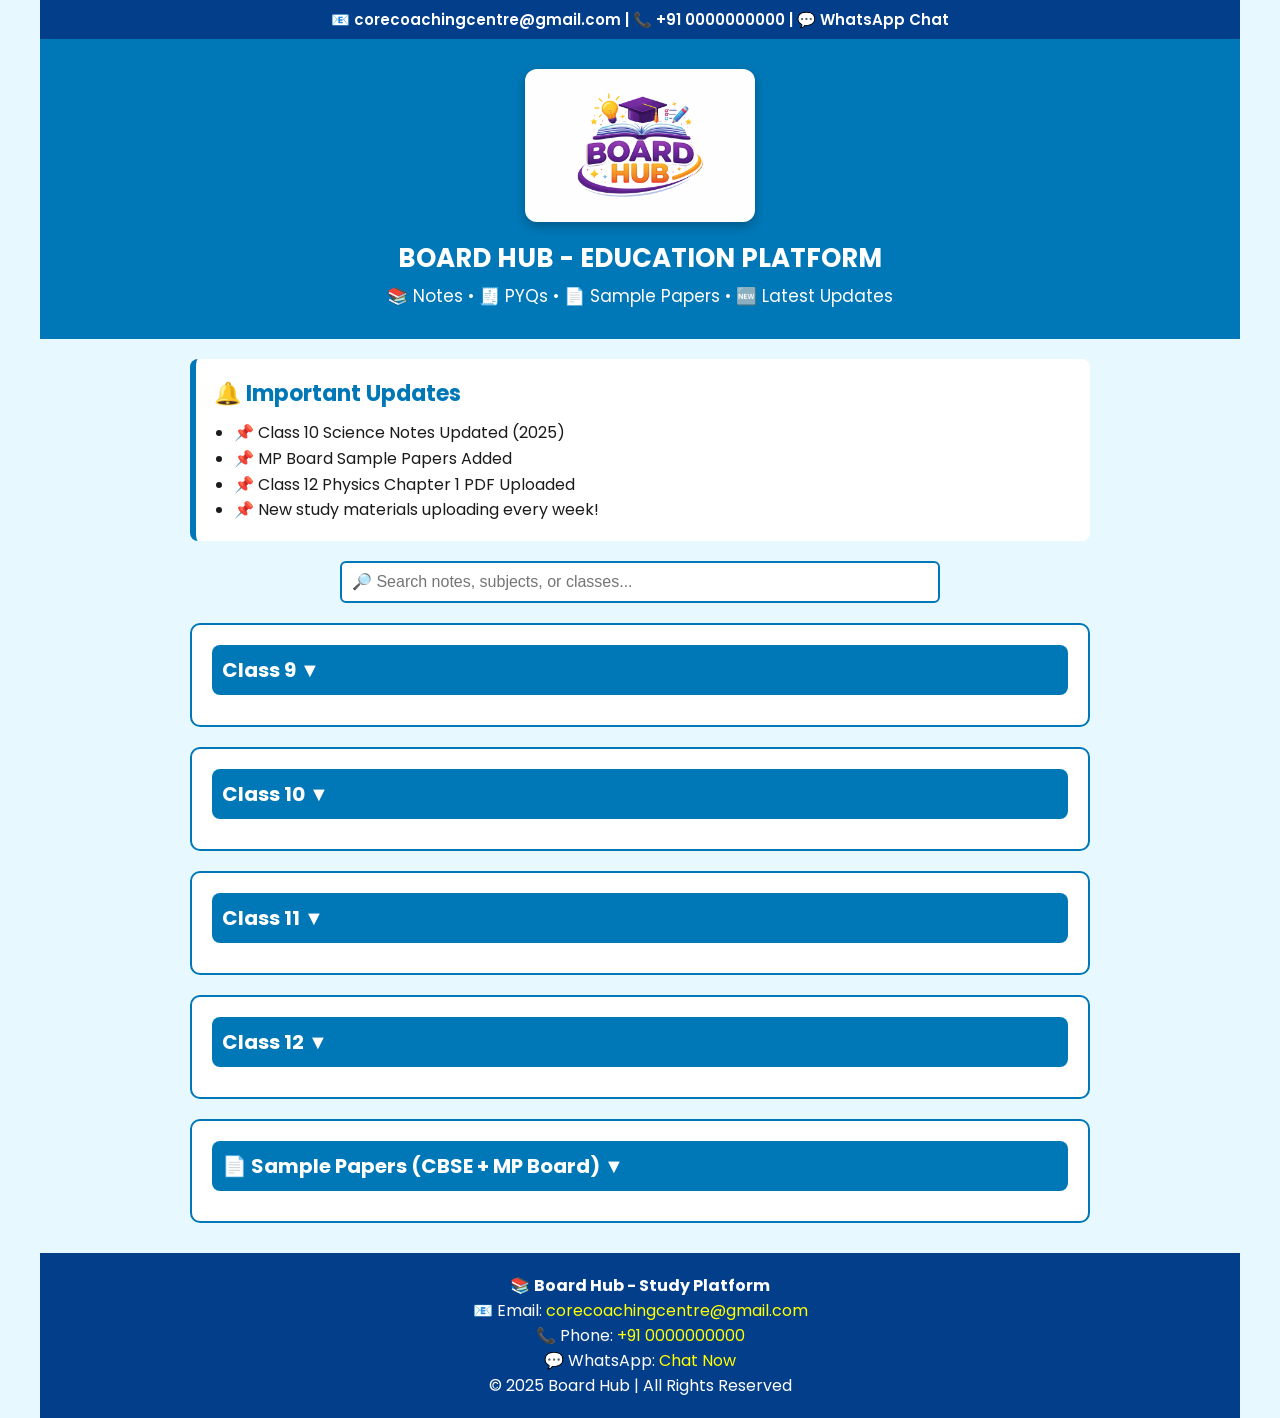
==== index.html @ dbda2019 "Update index.html" ====
<!DOCTYPE html>
<html lang="en">
<head>
<meta charset="UTF-8">
<meta name="viewport" content="width=device-width, initial-scale=1.0">
<title>Board Hub - Study Material</title>

<!-- GOOGLE FONT -->
<link href="https://fonts.googleapis.com/css2?family=Poppins:wght@400;600;700&display=swap" rel="stylesheet">

<style>
/* GLOBAL */
*{margin:0;padding:0;box-sizing:border-box;}
body{
    font-family:'Poppins',sans-serif;
    background:#e8f8ff;
    color:#1b1b1b;
    width:100%;
}

/* TOP CONTACT BAR */
.topbar{
    background:#023e8a;
    color:white;
    text-align:center;
    padding:8px;
    font-size:15px;
    font-weight:600;
}
.topbar a{color:white;text-decoration:none;}

/* HEADER */
header{
    width:100%;
    background:#0077b6;
    padding:30px 20px;
    text-align:center;
    color:white;
}
header img{
    width:230px;
    max-width:85%;
    height:auto;
    border-radius:12px;
    box-shadow:0 4px 10px rgba(0,0,0,0.25);
}
header h2{margin-top:10px;font-weight:700;font-size:26px;}
header p{font-size:17px;margin-top:5px;}

/* IMPORTANT UPDATE SECTION */
.update-box{
    background:white;
    padding:18px;
    margin:20px auto;
    border-left:6px solid #0077b6;
    max-width:900px;
    border-radius:8px;
}
.update-box h3{
    color:#0077b6;
    font-size:22px;
    margin-bottom:10px;
}
.update-box ul{
    margin-left:20px;
    line-height:1.6;
}

/* SEARCH BAR */
.searchBox{
    text-align:center;
    margin:15px auto;
}
.searchBox input{
    padding:10px;
    width:90%;
    max-width:600px;
    border:2px solid #0077b6;
    border-radius:6px;
    font-size:16px;
    outline:none;
}

/* DROPDOWN SECTION */
.dropdown {
  width:100%;
  max-width:900px;
  background:white;
  margin:20px auto;
  border-radius:10px;
  padding:20px;
  border:2px solid #0077b6;
}
.dropdown h3{
  font-size:20px;
  margin-bottom:10px;
  cursor:pointer;
  background:#0077b6;
  color:white;
  padding:10px;
  border-radius:8px;
}
.dropdown-content{display:none;padding:10px;}
.dropdown-content p{font-weight:600;margin-bottom:8px;color:#023e8a;font-size:18px;}
.dropdown-content ul{margin-left:20px;}
.dropdown-content li{
  margin:5px 0;
  padding:6px;
  background:#d9f3ff;
  border-radius:6px;
  list-style:square;
  border-left:5px solid #0077b6;
}

/* RESPONSIVE LAPTOP */
@media (min-width:1024px){
  body{max-width:1200px;margin:auto;}
}

/* RESPONSIVE MOBILE */
@media (max-width:600px){
  header h2{font-size:22px;}
}

/* FOOTER */
footer{
    background:#023e8a;
    color:white;
    text-align:center;
    padding:20px;
    margin-top:30px;
}
footer a{color:yellow;text-decoration:none;}
</style>

<script>
function toggleMenu(id){
  var menu=document.getElementById(id);
  menu.style.display = menu.style.display === "block" ? "none" : "block";
}
</script>

</head>
<body>

<!-- 🔷 TOP BAR -->
<div class="topbar">
 📧 <a href="mailto:corecoachingcentre@gmail.com">corecoachingcentre@gmail.com</a> |
 📞 <a href="tel:+910000000000">+91 0000000000</a> |
 💬 <a href="https://wa.me/910000000000" target="_blank">WhatsApp Chat</a>
</div>

<!-- 🔷 HEADER -->
<header>
  <img src="logo.png" alt="Board Hub Logo">
  <h2>BOARD HUB - EDUCATION PLATFORM</h2>
  <p>📚 Notes • 🧾 PYQs • 📄 Sample Papers • 🆕 Latest Updates</p>
</header>

<!-- 🔔 IMPORTANT UPDATES (New Section) -->
<section class="update-box">
  <h3>🔔 Important Updates</h3>
  <ul>
    <li>📌 Class 10 Science Notes Updated (2025)</li>
    <li>📌 MP Board Sample Papers Added</li>
    <li>📌 Class 12 Physics Chapter 1 PDF Uploaded</li>
    <li>📌 New study materials uploading every week!</li>
  </ul>
</section>

<!-- 🔎 SEARCH BAR -->
<div class="searchBox">
  <input type="text" id="searchInput" placeholder="🔎 Search notes, subjects, or classes...">
</div>

<!-- CLASS 9 -->
<div class="dropdown" id="c9">
<h3 onclick="toggleMenu('d9')">Class 9 ▼</h3>
<div class="dropdown-content" id="d9">
<ul><li>📌 Hindi</li><li>📌 English</li><li>📌 Maths</li><li>📌 Science</li><li>📌 Social Science</li></ul>
</div>
</div>

<!-- CLASS 10 -->
<div class="dropdown" id="c10">
<h3 onclick="toggleMenu('d10')">Class 10 ▼</h3>
<div class="dropdown-content" id="d10">
<ul><li>📌 Hindi</li><li>📌 English</li><li>📌 Maths</li><li>📌 Science</li><li>📌 Social Science</li></ul>
</div>
</div>

<!-- CLASS 11 -->
<div class="dropdown" id="c11">
<h3 onclick="toggleMenu('d11')">Class 11 ▼</h3>
<div class="dropdown-content" id="d11">
<ul><li>📌 Hindi</li><li>📌 English</li><li>📌 Physics</li><li>📌 Chemistry</li><li>📌 Biology</li><li>📌 Maths</li></ul>
</div>
</div>

<!-- CLASS 12 -->
<div class="dropdown" id="c12">
<h3 onclick="toggleMenu('d12')">Class 12 ▼</h3>
<div class="dropdown-content" id="d12">
<ul>
  <li>📌 Hindi</li>
  <li>📌 English</li>

 <li>📌 Physics
  <ul>
    <li>
      <a href="https://drive.google.com/file/d/13i5xgVI5YxOediqF1pPo_Yw7YDp3vEtR/view?usp=drive_link" target="_blank">
      📄 Chapter 1 - Electric Field & Charge (PDF)
      </a>
    </li>

    <li>
      <a href="https://drive.google.com/file/d/1NZJXa-EmIa1VrbZtQlbqDdPAXhDk2vq_/view?usp=drive_link" target="_blank">
      📄 Chapter 2 - Electrostatic Potential (PDF)
      </a>
    </li>
  </ul>
</li>



  <li>📌 Chemistry</li>
  <li>📌 Biology</li>
  <li>📌 Maths</li>
</ul>
</div>
</div>
<!-- SAMPLE PAPER -->
<div class="dropdown" id="samplepapers">
  <h3 onclick="toggleMenu('dsp')">📄 Sample Papers (CBSE + MP Board) ▼</h3>
  
  <div class="dropdown-content" id="dsp">

    <!-- CBSE BOARD -->
    <h4>CBSE Board</h4>
    <ul>
      <li>
        <strong>Class 10</strong>
        <ul>
          <!-- Add CBSE Class 10 Links Here Later -->
          <li><a href="#">Coming Soon</a></li>
        </ul>
      </li>

      <li>
        <strong>Class 12</strong> (Physics)
        <ul>
          <li><a href="https://drive.google.com/file/d/1LjZVh751-LTom3ztkw3hu4nW7rCTsqr9/preview" target="_blank">Physics Sample Paper - 1 (View)</a></li>
          <li><a href="https://drive.google.com/file/d/1PLNd87cOJ4BMA9xZ3qyDdjQGMsoeXi3h/preview" target="_blank">Physics Sample Paper - 2 (View)</a></li>
          <li><a href="https://drive.google.com/file/d/1LTGrGXedfxDozJI8tWbpgjBs2gKqow3o/preview" target="_blank">Physics Sample Paper - 3 (View)</a></li>
          <li><a href="https://drive.google.com/file/d/1a563szeJoB_YWufJ8kMT9vyccyozS0le/preview" target="_blank">Physics Sample Paper - 4 (View)</a></li>
          <li><a href="https://drive.google.com/file/d/17HUvt2qSjHZ_tY9cYPHhOdS2OElTEBbp/preview" target="_blank">Physics Sample Paper - 5 (View)</a></li>
          <li><a href="https://drive.google.com/file/d/1YViU19A9rbX-Q9xpT8FvNbxz4AWL9ROc/preview" target="_blank">Physics Sample Paper - 6 (View)</a></li>
          <li><a href="https://drive.google.com/file/d/1jaML5m0oEkUDNbf9BvvKaFSH38fDeGaO/preview" target="_blank">Physics Sample Paper - 7 (View)</a></li>
          <li><a href="https://drive.google.com/file/d/1nXoVoQVWCYb-kG9fW2ruW-i1c37XTg1z/preview" target="_blank">Physics Sample Paper - 8 (View)</a></li>
          <li><a href="https://drive.google.com/file/d/1lZsOgG0x2ixdXPxz2mk-mGnbYzijcwLo/preview" target="_blank">Physics Sample Paper - 9 (View)</a></li>
        </ul>
      </li>
    </ul>

    <hr>

    <!-- MP BOARD -->
    <h4>MP Board</h4>
    <ul>
      <li><strong>Class 10</strong> - Coming Soon</li>
      <li><strong>Class 12</strong> - Coming Soon</li>
    </ul>

  </div>
</div>




<!-- FOOTER -->
<footer>
  <p>📚 <strong>Board Hub - Study Platform</strong></p>
  <p>📧 Email: <a href="mailto:corecoachingcentre@gmail.com">corecoachingcentre@gmail.com</a></p>
  <p>📞 Phone: <a href="tel:+910000000000">+91 0000000000</a></p>
  <p>💬 WhatsApp: <a href="https://wa.me/910000000000" target="_blank">Chat Now</a></p>
  <p>© 2025 Board Hub | All Rights Reserved</p>
</footer>

</body>
</html>
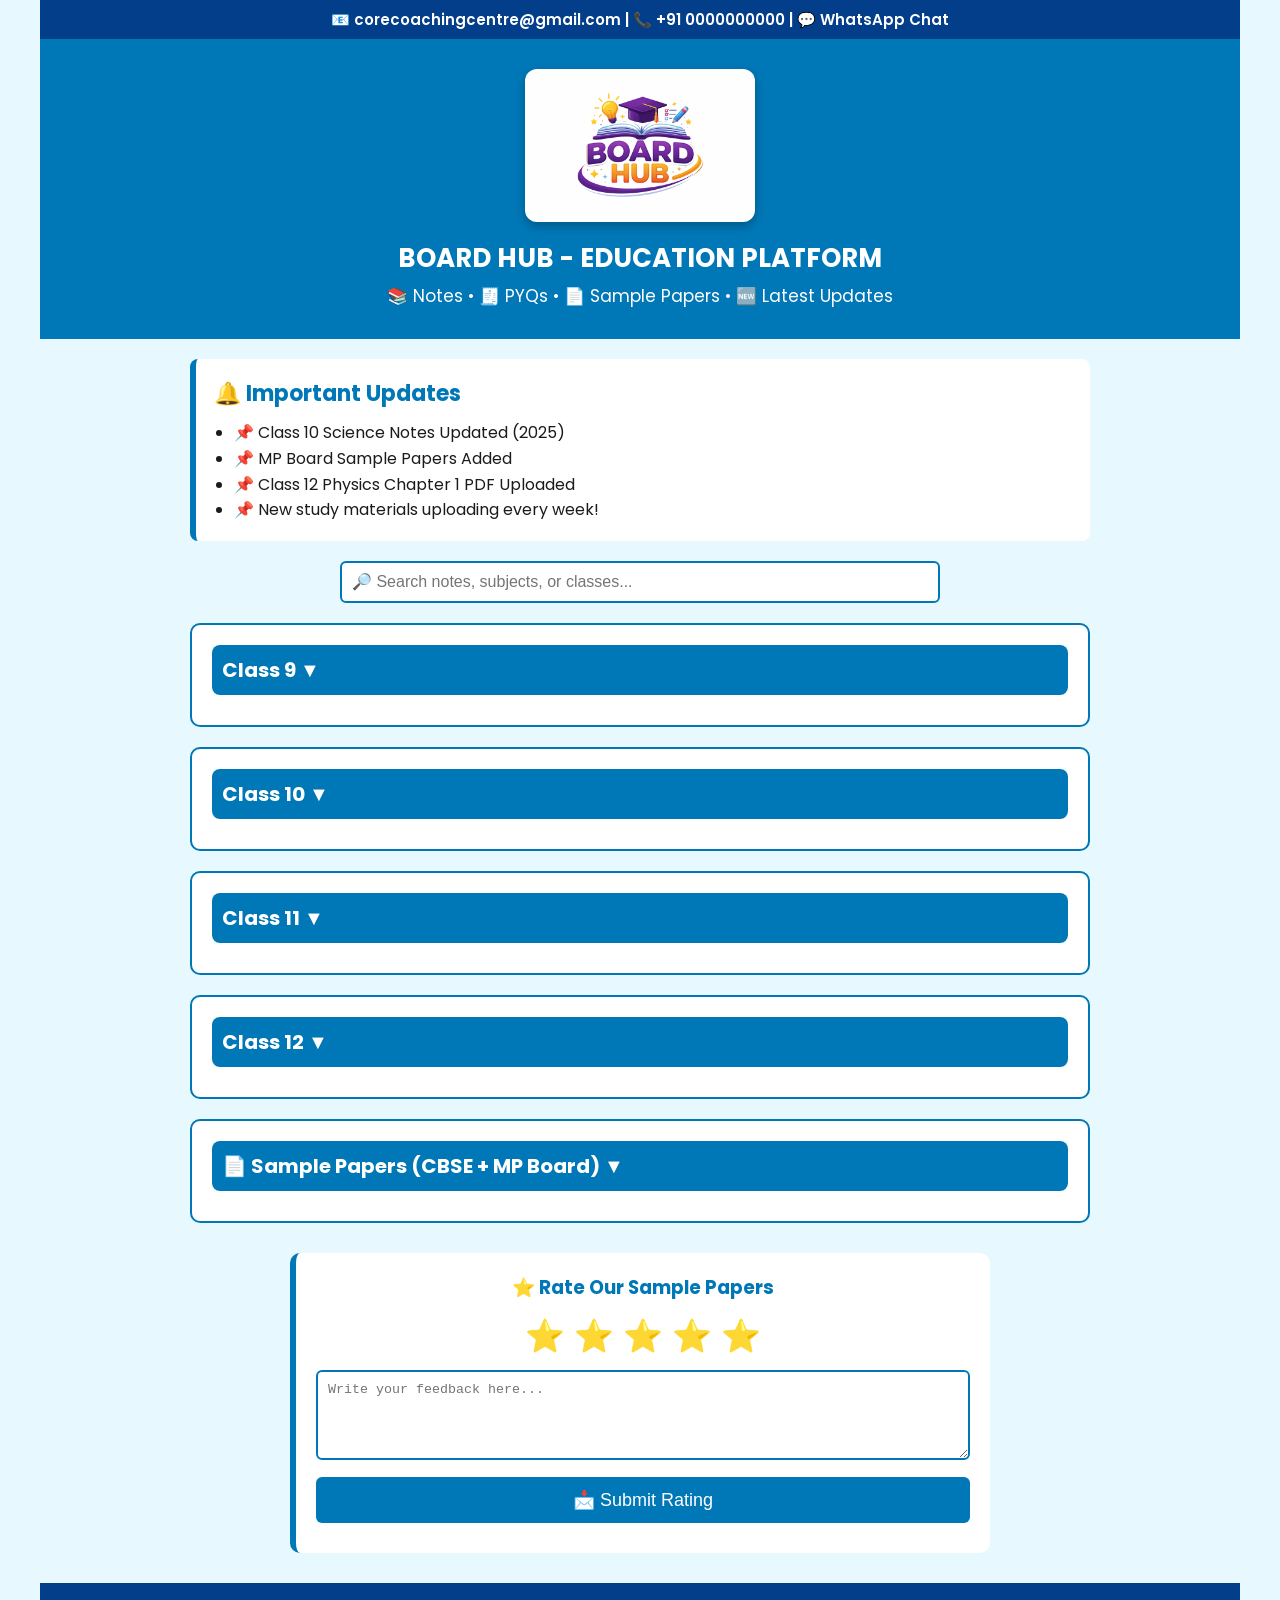
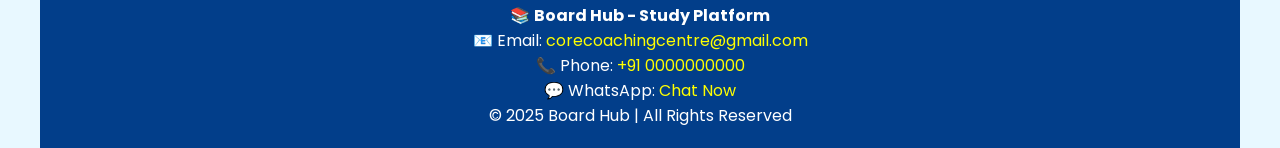
==== commit 780c59b6: "Update index.html" ====
--- a/index.html
+++ b/index.html
@@ -229,6 +229,7 @@
 </ul>
 </div>
 </div>
+
 <!-- SAMPLE PAPER -->
 <div class="dropdown" id="samplepapers">
   <h3 onclick="toggleMenu('dsp')">📄 Sample Papers (CBSE + MP Board) ▼</h3>
@@ -241,23 +242,22 @@
       <li>
         <strong>Class 10</strong>
         <ul>
-          <!-- Add CBSE Class 10 Links Here Later -->
           <li><a href="#">Coming Soon</a></li>
         </ul>
       </li>
 
       <li>
-        <strong>Class 12</strong> (Physics)
+        <strong>Class 12 (Physics)</strong>
         <ul>
-          <li><a href="https://drive.google.com/file/d/1LjZVh751-LTom3ztkw3hu4nW7rCTsqr9/preview" target="_blank">Physics Sample Paper - 1 (View)</a></li>
-          <li><a href="https://drive.google.com/file/d/1PLNd87cOJ4BMA9xZ3qyDdjQGMsoeXi3h/preview" target="_blank">Physics Sample Paper - 2 (View)</a></li>
-          <li><a href="https://drive.google.com/file/d/1LTGrGXedfxDozJI8tWbpgjBs2gKqow3o/preview" target="_blank">Physics Sample Paper - 3 (View)</a></li>
-          <li><a href="https://drive.google.com/file/d/1a563szeJoB_YWufJ8kMT9vyccyozS0le/preview" target="_blank">Physics Sample Paper - 4 (View)</a></li>
-          <li><a href="https://drive.google.com/file/d/17HUvt2qSjHZ_tY9cYPHhOdS2OElTEBbp/preview" target="_blank">Physics Sample Paper - 5 (View)</a></li>
-          <li><a href="https://drive.google.com/file/d/1YViU19A9rbX-Q9xpT8FvNbxz4AWL9ROc/preview" target="_blank">Physics Sample Paper - 6 (View)</a></li>
-          <li><a href="https://drive.google.com/file/d/1jaML5m0oEkUDNbf9BvvKaFSH38fDeGaO/preview" target="_blank">Physics Sample Paper - 7 (View)</a></li>
-          <li><a href="https://drive.google.com/file/d/1nXoVoQVWCYb-kG9fW2ruW-i1c37XTg1z/preview" target="_blank">Physics Sample Paper - 8 (View)</a></li>
-          <li><a href="https://drive.google.com/file/d/1lZsOgG0x2ixdXPxz2mk-mGnbYzijcwLo/preview" target="_blank">Physics Sample Paper - 9 (View)</a></li>
+          <li><a href="https://drive.google.com/file/d/1LjZVh751-LTom3ztkw3hu4nW7rCTsqr9/preview" target="_blank">Physics Sample Paper 2024 (View)</a></li>
+          <li><a href="https://drive.google.com/file/d/1PLNd87cOJ4BMA9xZ3qyDdjQGMsoeXi3h/preview" target="_blank">Physics Sample Paper 2023 (View)</a></li>
+          <li><a href="https://drive.google.com/file/d/1LTGrGXedfxDozJI8tWbpgjBs2gKqow3o/preview" target="_blank">Physics Sample Paper 2022 (View)</a></li>
+          <li><a href="https://drive.google.com/file/d/1a563szeJoB_YWufJ8kMT9vyccyozS0le/preview" target="_blank">Physics 2024 final paper  (View)</a></li>
+          <li><a href="https://drive.google.com/file/d/17HUvt2qSjHZ_tY9cYPHhOdS2OElTEBbp/preview" target="_blank">Physics 2024 compartment  (View)</a></li>
+          <li><a href="https://drive.google.com/file/d/1YViU19A9rbX-Q9xpT8FvNbxz4AWL9ROc/preview" target="_blank">Physics 2023 final paper (View)</a></li>
+          <li><a href="https://drive.google.com/file/d/1jaML5m0oEkUDNbf9BvvKaFSH38fDeGaO/preview" target="_blank">Physics 2023 compartment (View)</a></li>
+          <li><a href="https://drive.google.com/file/d/1nXoVoQVWCYb-kG9fW2ruW-i1c37XTg1z/preview" target="_blank">Physics 2022 compaetment (View)</a></li>
+          <li><a href="https://drive.google.com/file/d/1lZsOgG0x2ixdXPxz2mk-mGnbYzijcwLo/preview" target="_blank">Physics 2022 final paper  (View)</a></li>
         </ul>
       </li>
     </ul>
@@ -268,13 +268,65 @@
     <h4>MP Board</h4>
     <ul>
       <li><strong>Class 10</strong> - Coming Soon</li>
-      <li><strong>Class 12</strong> - Coming Soon</li>
+
+      <li>
+        <strong>Class 12 Sample Papers</strong>
+        <ul>
+          <li><a href="https://drive.google.com/uc?export=download&id=1Ap-r7zQWor71LwkyyMx9tV8jdAwe9--O" target="_blank">MP Board Sample Paper - 1 (Download)</a></li>
+          <li><a href="https://drive.google.com/uc?export=download&id=1zXewndswNAOkchDPA65M-ircbymcJvya" target="_blank">MP Board Sample Paper - 2 (Download)</a></li>
+          <li><a href="https://drive.google.com/uc?export=download&id=1S2DL53RUgefSKnmA7JMPl_kIWgsR8--B" target="_blank">MP Board Sample Paper - 3 (Download)</a></li>
+          <li><a href="https://drive.google.com/uc?export=download&id=1pOjZW5WcKqB6eX03Ac7xffgI60cWBUo6" target="_blank">MP Board Sample Paper - 4 (Download)</a></li>
+          <li><a href="https://drive.google.com/uc?export=download&id=1DXVucs13_e8SoDUL67kNf_8MzWYGcVzB" target="_blank">MP Board Sample Paper - 5 (Download)</a></li>
+          <li><a href="https://drive.google.com/uc?export=download&id=1LYvyU1D59jmCVH4x0x0lyGkVpo1MAwhI" target="_blank">MP Board Sample Paper - 6 (Download)</a></li>
+          <li><a href="https://drive.google.com/uc?export=download&id=1F3slQ-g8wL1E8rE61lNINq5BHT4tz19O" target="_blank">MP Board Sample Paper - 7 (Download)</a></li>
+        </ul>
+      </li>
     </ul>
 
   </div>
 </div>
-
-
+    <!-- ⭐⭐⭐ RATING + FEEDBACK SECTION (Between Sample Paper & Footer) -->
+<div style="max-width:700px;margin:30px auto;background:white;padding:20px;border-radius:10px;border-left:6px solid #0077b6;font-family:Poppins;">
+  <h3 style="color:#0077b6;text-align:center;">⭐ Rate Our Sample Papers</h3>
+
+  <!-- Star Rating -->
+  <div id="ratingStars" style="text-align:center;font-size:32px;cursor:pointer;margin:10px 0;">
+    <span onclick="setRating(1)">⭐</span>
+    <span onclick="setRating(2)">⭐</span>
+    <span onclick="setRating(3)">⭐</span>
+    <span onclick="setRating(4)">⭐</span>
+    <span onclick="setRating(5)">⭐</span>
+  </div>
+
+  <p id="ratingMsg" style="text-align:center;font-weight:600;margin-bottom:10px;"></p>
+
+  <!-- Comment Box -->
+  <textarea id="ratingComment" placeholder="Write your feedback here..." style="width:100%;height:90px;padding:10px;border:2px solid #0077b6;border-radius:6px;"></textarea>
+
+  <button onclick="submitRating()" style="width:100%;background:#0077b6;color:white;border:none;padding:12px;font-size:18px;border-radius:6px;margin-top:10px;cursor:pointer;">
+    📩 Submit Rating
+  </button>
+
+  <p id="saveMsg" style="text-align:center;margin-top:10px;color:green;font-weight:600;"></p>
+</div>
+
+<script>
+let userRating = 0;
+function setRating(num){
+  userRating = num;
+  document.getElementById("ratingMsg").innerHTML = "You selected ⭐ " + num + " / 5";
+}
+function submitRating(){
+  if(userRating === 0){
+    alert("Please select a star rating before submitting.");
+    return;
+  }
+  let comment = document.getElementById("ratingComment").value;
+  localStorage.setItem("rating", userRating);
+  localStorage.setItem("comment", comment);
+  document.getElementById("saveMsg").innerHTML = "✔ Thank you! Your rating is saved on this device.";
+}
+</script>
 
 
 <!-- FOOTER -->
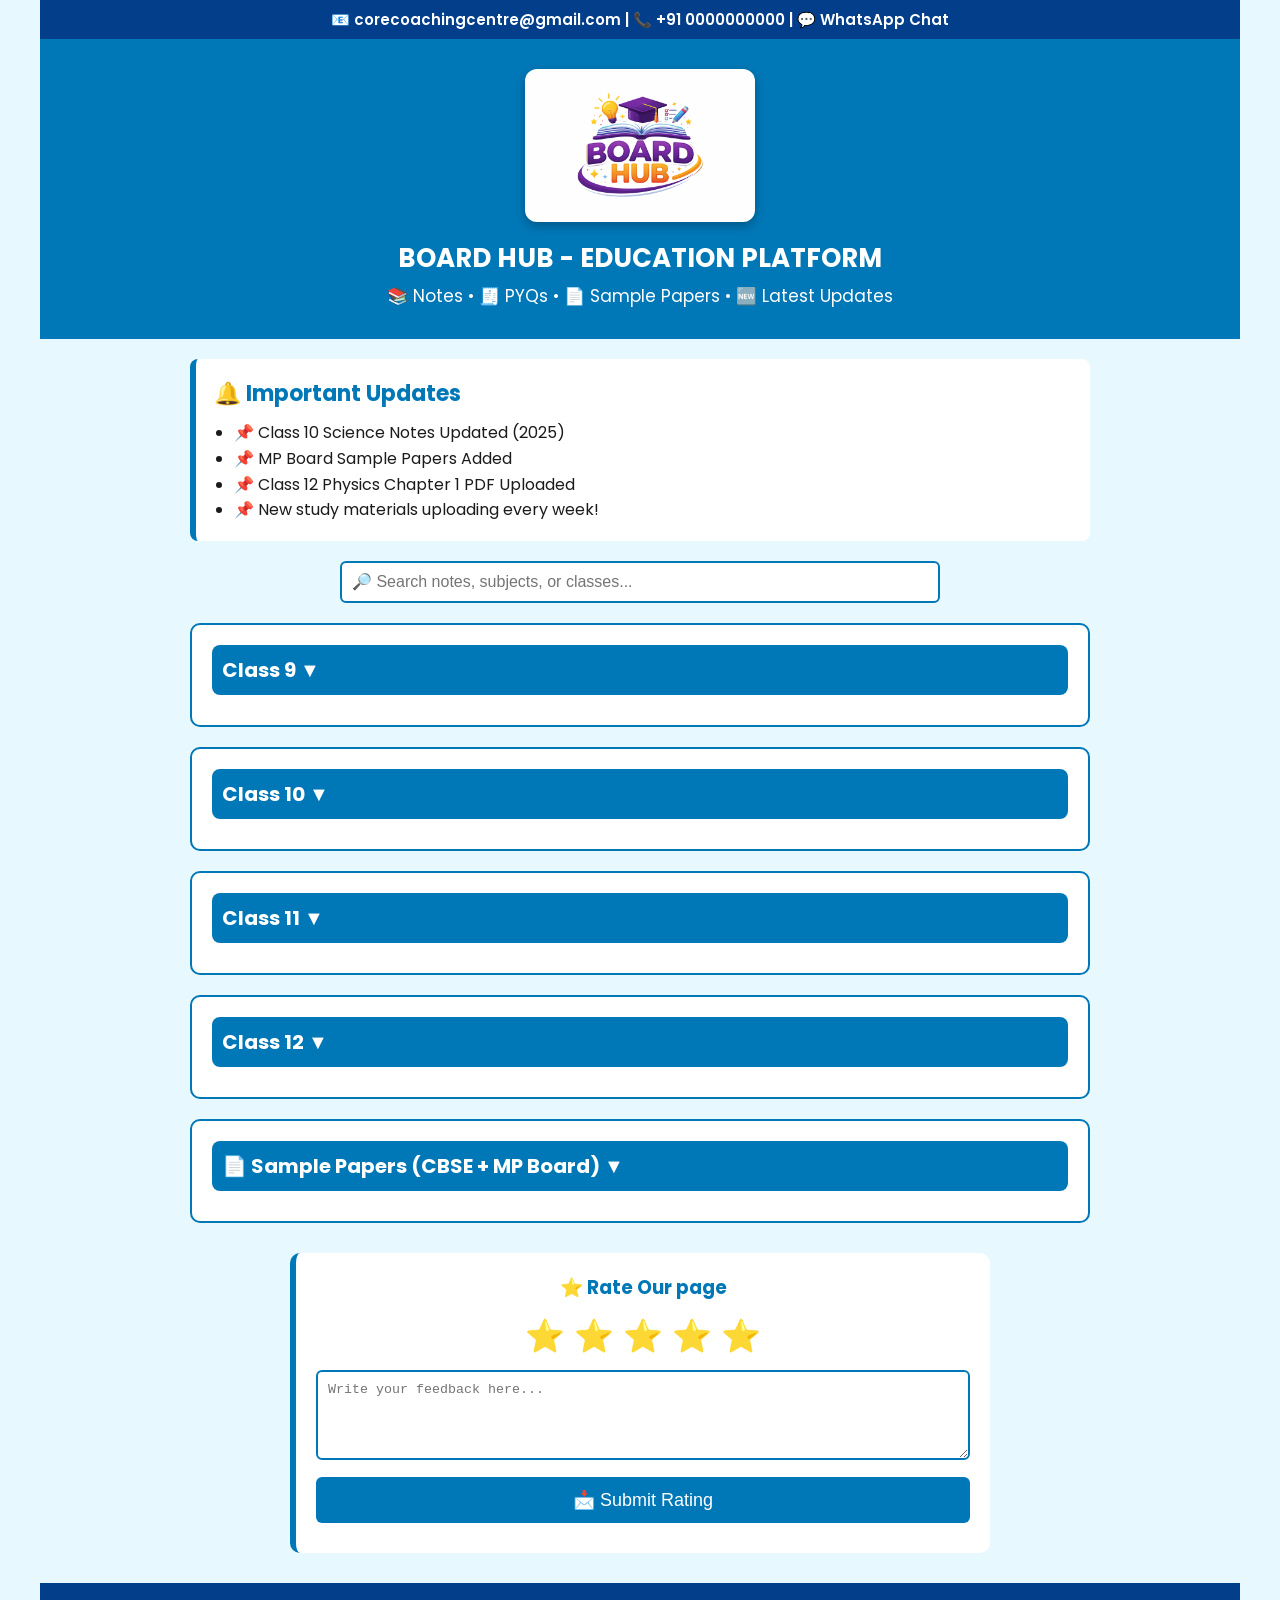
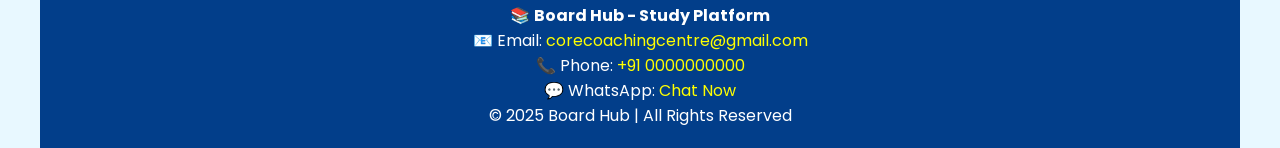
==== commit 6b58d1ac: "Update index.html" ====
--- a/index.html
+++ b/index.html
@@ -287,7 +287,7 @@
 </div>
     <!-- ⭐⭐⭐ RATING + FEEDBACK SECTION (Between Sample Paper & Footer) -->
 <div style="max-width:700px;margin:30px auto;background:white;padding:20px;border-radius:10px;border-left:6px solid #0077b6;font-family:Poppins;">
-  <h3 style="color:#0077b6;text-align:center;">⭐ Rate Our Sample Papers</h3>
+  <h3 style="color:#0077b6;text-align:center;">⭐ Rate Our page </h3>
 
   <!-- Star Rating -->
   <div id="ratingStars" style="text-align:center;font-size:32px;cursor:pointer;margin:10px 0;">
